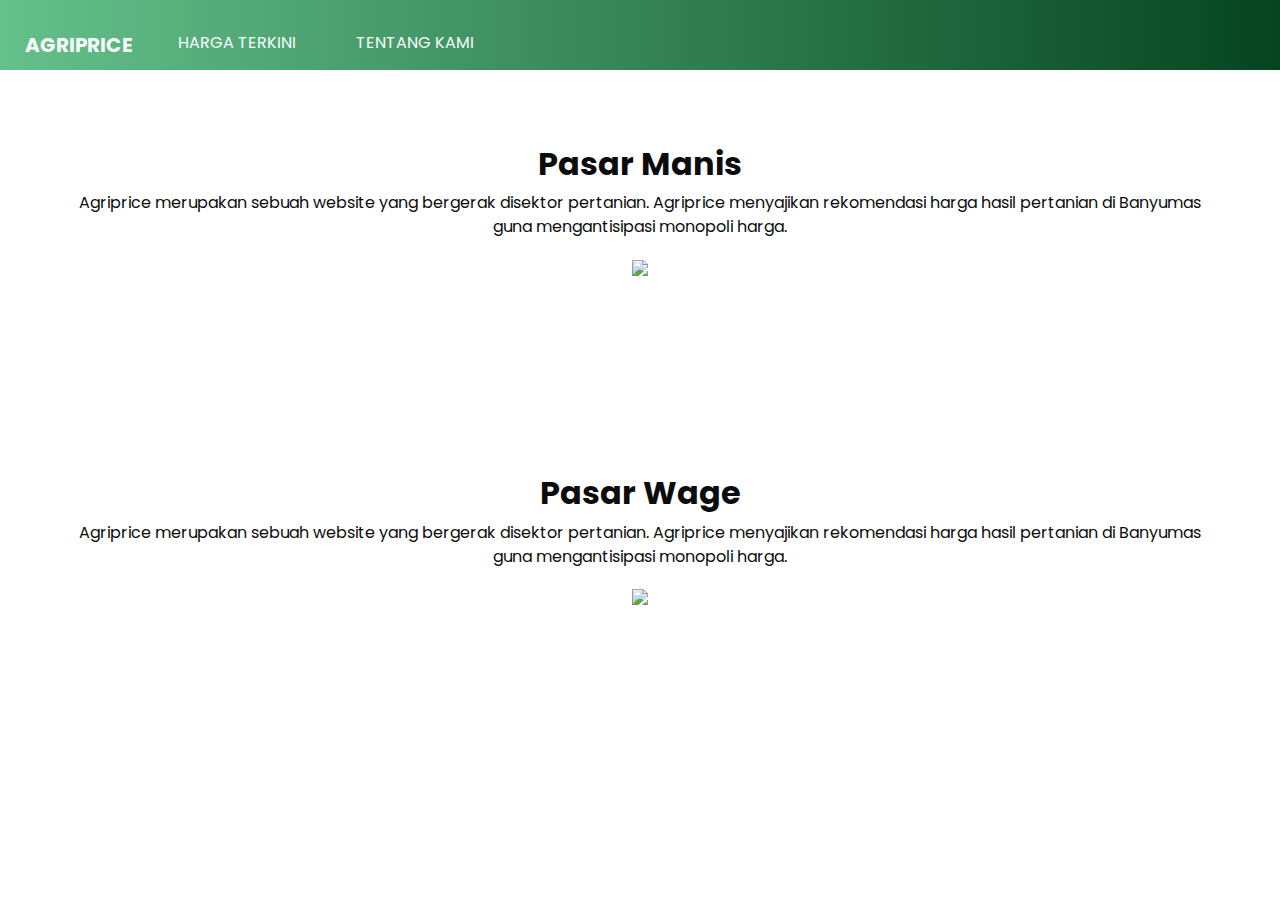
==== test_visual.html @ bcd0b71e "Add files via upload" ====
<!DOCTYPE html><html><head><meta charset="utf-8"/>

  
  <meta http-equiv="X-UA-Compatible" content="IE=edge"/>
  <!-- Mobile Metas -->
  <meta name="viewport" content="width=device-width, initial-scale=1, shrink-to-fit=no"/>
  <!-- Site Metas -->
  <meta name="keywords" content=""/>
  <meta name="description" content=""/>
  <meta name="author" content=""/>

  <title>Agriprice</title>

  <!-- slider stylesheet -->
  <link rel="stylesheet" type="text/css" href="https://cdnjs.cloudflare.com/ajax/libs/OwlCarousel2/2.1.3/assets/owl.carousel.min.css"/>

  <!-- bootstrap core css -->
  <link rel="stylesheet" type="text/css" href="css/bootstrap.css"/>

  <!-- fonts style -->
  <link href="https://fonts.googleapis.com/css?family=Dosis:400,500|Poppins:400,700&amp;display=swap" rel="stylesheet"/>
  <!-- Custom styles for this template -->
  <link href="css/style.css" rel="stylesheet"/>
  <!-- responsive style -->
  <link href="css/responsive.css" rel="stylesheet"/>
</head>

<body class="sub_page">
  <div class="hero_area">
    <!-- header section strats -->
    <header class="header_section">
      <div class="container-fluid">
        <div class="row">
          <div class="col-lg-8">
            <nav class="navbar navbar-expand-lg custom_nav-container ">
              <a class="navbar-brand" href="index.html">
                <span>
                  Agriprice
                </span>
              </a>
              <button class="navbar-toggler" type="button" data-toggle="collapse" data-target="#navbarSupportedContent" aria-controls="navbarSupportedContent" aria-expanded="false" aria-label="Toggle navigation">
                <span class="navbar-toggler-icon"></span>
              </button>

              <div class="collapse navbar-collapse" id="navbarSupportedContent" >
                <div class="d-flex  flex-column flex-lg-row align-items-center">
                  <ul class="navbar-nav  ">
                    <li class="nav-item">
                      <a class="nav-link" href="harga terkini.html"> Harga Terkini </a>
                    </li>
                    <li class="nav-item">
                      <a class="nav-link" href="tentang kami.html"> Tentang Kami </a>
                    </li>
                  </ul>
                </div>
              </div>
            </nav>
          </div>
        </div>
      </div>
    </header>
    <!-- end header section -->
  </div>

  <section class="contact_section layout_padding">
    <div class="container contact_heading">
      <h2>
        Pasar Manis
      </h2>
      <p>
        Agriprice merupakan sebuah website yang bergerak disektor pertanian. Agriprice menyajikan rekomendasi harga hasil pertanian di Banyumas guna mengantisipasi monopoli harga.
      </p>
      <img src='plot prediksi.png' widhth="400" height="400">
    </div>
    
    <div>
    </div>
    </section>
    <section class="contact_section layout_padding">
    <div class="container contact_heading">
      <h2>
        Pasar Wage
      </h2>
      <p>
        Agriprice merupakan sebuah website yang bergerak disektor pertanian. Agriprice menyajikan rekomendasi harga hasil pertanian di Banyumas guna mengantisipasi monopoli harga.
      </p>
      <img src='plot prediksi.png' widhth="400" height="400">
    </div>
    
  </section>

  <script type="text/javascript" src="js/jquery-3.4.1.min.js"></script>
  <script type="text/javascript" src="js/bootstrap.js"></script>
</body></html>
---- css/style.css ----
body {
  font-family: "Poppins", sans-serif;
  color: #0c0c0c;
  background-color: #ffffff;
}

.layout_padding {
  padding: 75px 0;
}

.layout_padding2 {
  padding: 0px 0;
}

.layout_padding2-top {
  padding-top: 45px;
}

.layout_padding2-bottom {
  padding-bottom: 45px;
}

.layout_padding-top {
  padding-top: 75px;
}

.layout_padding-bottom {
  padding-bottom: 75px;
}

.custom_heading-container {
  display: -webkit-box;
  display: -ms-flexbox;
  display: flex;
  -webkit-box-pack: center;
      -ms-flex-pack: center;
          justify-content: center;
  margin-top: 25px;
}

.custom_heading-container h2 {
  font-weight: bold;
  border-bottom: 1px solid #feb543;
  padding-bottom: 5px;
}

/*header section*/
.hero_area {
  height: 94vh;
  background: -webkit-gradient(linear, left top, right top, from(#65C18C), to(#064420));
  background: linear-gradient(to right, #65C18C, #064420);
}

.hero_area::before {
  content: "";
  position: absolute;
  width: 100%;
  height: 86%;
  background-image: url(../images/BGGG.png);
  background-size: 100% 100%;
  background-repeat: no-repeat;
  top: 80px;
  right: 0;
}

.sub_page .hero_area {
  height: auto;
}

.sub_page .hero_area::before {
  display: none;
}

.hero_area.sub_pages {
  height: auto;
}

.header_section {
  padding-top: 15px;
}

.header_section .container-fluid {
  padding-right: 25px;
  padding-left: 25px;
}

.header_section .nav_container {
  margin: 0 auto;
}

.custom_nav-container.navbar-expand-lg .navbar-nav .nav-link {
  padding: 10px 30px;
  color: #f9fcfb;
  text-align: center;
  text-transform: uppercase;
}

a,
a:hover,
a:focus {
  text-decoration: none;
}

a:hover,
a:focus {
  color: initial;
}

.btn,
.btn:focus {
  outline: none !important;
  -webkit-box-shadow: none;
          box-shadow: none;
}

.navbar-brand,
.navbar-brand:hover {
  text-transform: uppercase;
  font-weight: bold;
  font-size: 24px;
  color: #fafcfd;
}

.custom_nav-container .nav_search-btn {
  background-image: url(../images/search-icon.png);
  background-size: 22px;
  background-repeat: no-repeat;
  background-position-y: 7px;
  width: 35px;
  height: 35px;
  padding: 0;
  border: none;
}

.navbar-brand {
  display: -webkit-box;
  display: -ms-flexbox;
  display: flex;
  -webkit-box-align: center;
      -ms-flex-align: center;
          align-items: center;
}

.navbar-brand span {
  font-size: 20px;
  font-weight: 700;
  color: #f9fcfb;
  margin-top: 5px;
  text-transform: uppercase;
}

.custom_nav-container {
  z-index: 99999;
  padding: 5px 0;
}

.custom_nav-container .navbar-toggler {
  outline: none;
}

.custom_nav-container .navbar-toggler .navbar-toggler-icon {
  background-image: url(../images/menu.png);
  background-size: 40px;
}

/*end header section*/
/* slider section */
.slider_section {
  color: #f9fcfb;
  display: -webkit-box;
  display: -ms-flexbox;
  display: flex;
  -webkit-box-orient: vertical;
  -webkit-box-direction: normal;
      -ms-flex-direction: column;
          flex-direction: column;
  height: 90%;
  -webkit-box-pack: center;
      -ms-flex-pack: center;
          justify-content: center;
}

.slider_section .row {
  -webkit-box-align: center;
      -ms-flex-align: center;
          align-items: center;
}

.slider_section #carouselExampleIndicators {
  position: unset;
}

.slider_section .carousel_btn-container {
  width: 110px;
  position: absolute;
  bottom: 0;
  display: -webkit-box;
  display: -ms-flexbox;
  display: flex;
  -webkit-box-pack: justify;
      -ms-flex-pack: justify;
          justify-content: space-between;
  left: 2%;
  z-index: 999;
}

.slider_section .carousel_btn-container .carousel-control-prev:hover,
.slider_section .carousel_btn-container .carousel-control-next:hover {
  background-color: #064420;
  visibility: hidden;
}

.slider_section .carousel_btn-container .carousel-control-prev {
  background-image: url(../images/prev.png);
}

.slider_section .carousel_btn-container .carousel-control-next {
  background-image: url(../images/next.png);
}

.slider_section ol.carousel-indicators {
  margin: 0;
  width: 75px;
  bottom: 10%;
  left: 47.5%;
}

.slider_section ol.carousel-indicators li {
  width: 55px;
  height: 55px;
  border-radius: 100%;
  text-indent: 0px;
  text-align: center;
  line-height: 55px;
  color: #f9fcfb;
  background-color: #547bfe;
  opacity: 1;
  display: none;
}

.slider_section ol.carousel-indicators li.active {
  display: block;
}

.slider_detail-box h1 {
  font-weight: bold;
  margin-bottom: 25px;
}

.slider_detail-box .btn-box a {
  display: inline-block;
  padding: 12px 40px;
  background-color: #FF7BA9;
  color: #f9fcfb;
  border-radius: 25px;
  -webkit-box-shadow: 0px 2px 7px 0px rgba(32, 50, 117, 0.26);
  box-shadow: 0px 2px 7px 0px rgba(32, 50, 117, 0.26);
  /*-webkit-transition: all .3s;
  transition: all .3s;*/
  border: none;
  margin: 35px 0 50px 0;
}

.slider_detail-box .btn-box a:hover {
 /* -webkit-transform: translateY(-7px);
          transform: translateY(-7px); */
}

.slider_img-box {
  width: 75%;
  margin: 0px 50%;
}

.slider_img-box img {

  width: 140%;
}


.contact_section .contact_heading {
  text-align: center;
  margin-bottom: 45px;
}

.contact_section .contact_heading h2 {
  font-weight: bold;
}

.contact_section form .form-control {
  border: none;
  background-color: #f2f3f4;
  outline: none;
  -webkit-box-shadow: none;
          box-shadow: none;
  border-radius: 0;
  height: 50px;
}

.contact_section form .form-control#inputMessage {
  height: 120px;
}

.contact_section form select.form-control {
  -webkit-appearance: none;
     -moz-appearance: none;
          appearance: none;
  position: relative;
  background-image: url(../images/down-arrow.png);
  background-repeat: no-repeat;
  background-position: 98%;
}

.contact_section button {
  display: inline-block;
  padding: 12px 40px;
  background-color: #a053f9;
  color: #f9fcfb;
  border-radius: 5px;
  -webkit-box-shadow: 0px 2px 7px 0px rgba(32, 50, 117, 0.26);
  box-shadow: 0px 2px 7px 0px rgba(32, 50, 117, 0.26);
  -webkit-transition: all .3s;
  transition: all .3s;
  border: none;
  text-transform: uppercase;
  -webkit-box-shadow: none;
          box-shadow: none;
  outline: none;
  margin-top: 35px;
  font-size: 15px;
}

.contact_section button:hover {
  -webkit-transform: translateY(-7px);
          transform: translateY(-7px);
}
---- css/responsive.css ----
@media (max-width: 1120px) {
  .footer_bg {
    margin-top: 0;
  }
}

@media (max-width: 992px) {
  .custom_nav-container .nav_search-btn {
    background-position: center;
  }

  .hero_area::before {
    display: none;
  }


  .service_section {
    background-size: cover;
  }

  .slider_section ol.carousel-indicators {
    display: none;

  }

  .slider_img-box img {
    z-index: 1;
    position: relative;
  }

  .slider_img-box {
    position: relative;
  }

  .slider_img-box::before {
    background-image: url(../images/hero-bg-mobile.png);
    width: 100%;
    height: 100%;
    content: "";
    position: absolute;
    background-size: cover;
    z-index: 0;
    left: 0;
    top: 0;
    transform: scale(1.7);
  }


  .hero_area {
    height: auto;
  }

  .slider_detail-box {
    margin-top: 35px;
    margin-bottom: 45px;
  }

  .slider_img-box {
    margin-bottom: 75px;
  }

  .slider_section .carousel_btn-container {
    display: none;
  }
}

@media (max-width: 768px) {




  .slider_section .carousel_btn-container {
    display: none;
  }



  .slider_section ol.carousel-indicators {
    margin: 0;
    width: 75px;
    bottom: initial;
    left: initial;
    top: 37%;
    right: 6%;
  }

  .slider_detail-box {
    text-align: center;
  }

  .info_section .form_container input {
    width: 100%;
    margin: 20px 0;
  }

  .form_container form {
    flex-direction: column;
  }

  .slider_img-box img {
    z-index: 1;
    position: relative;
  }

  .slider_img-box {
    position: relative;
  }

  .slider_img-box::before {
    background-image: url(../images/hero-bg-mobile.png);
    width: 100%;
    height: 100%;
    content: "";
    position: absolute;
    background-size: cover;
    z-index: 0;
    left: 0;
    top: 0;
    transform: scale(1.5);
  }

  .slider_section ol.carousel-indicators {
    display: none;
  }

  .service_section {
    padding-top: 375px;
    background-position: bottom;
    margin-top: -325px;
  }

  .client_container {
    width: 95%;
  }

  .client_section .carousel-control-prev,
  .client_section .carousel-control-next {
    display: none;
  }

  .why_section .row .col-md-3 {
    margin: 15px auto;
    justify-content: flex-start;
    width: min-content;
  }

  .footer_bg {
    padding-top: 300px;
  }

  .info_section .row>div {
    margin-bottom: 35px;
  }

}

@media (max-width: 576px) {


  .slider_section ol.carousel-indicators {
    right: 0;
  }
}

@media (max-width: 480px) {}

@media (max-width: 420px) {}

@media (max-width: 360px) {}

@media (min-width: 1200px) {
  .container {
    max-width: 1170px;
  }
}
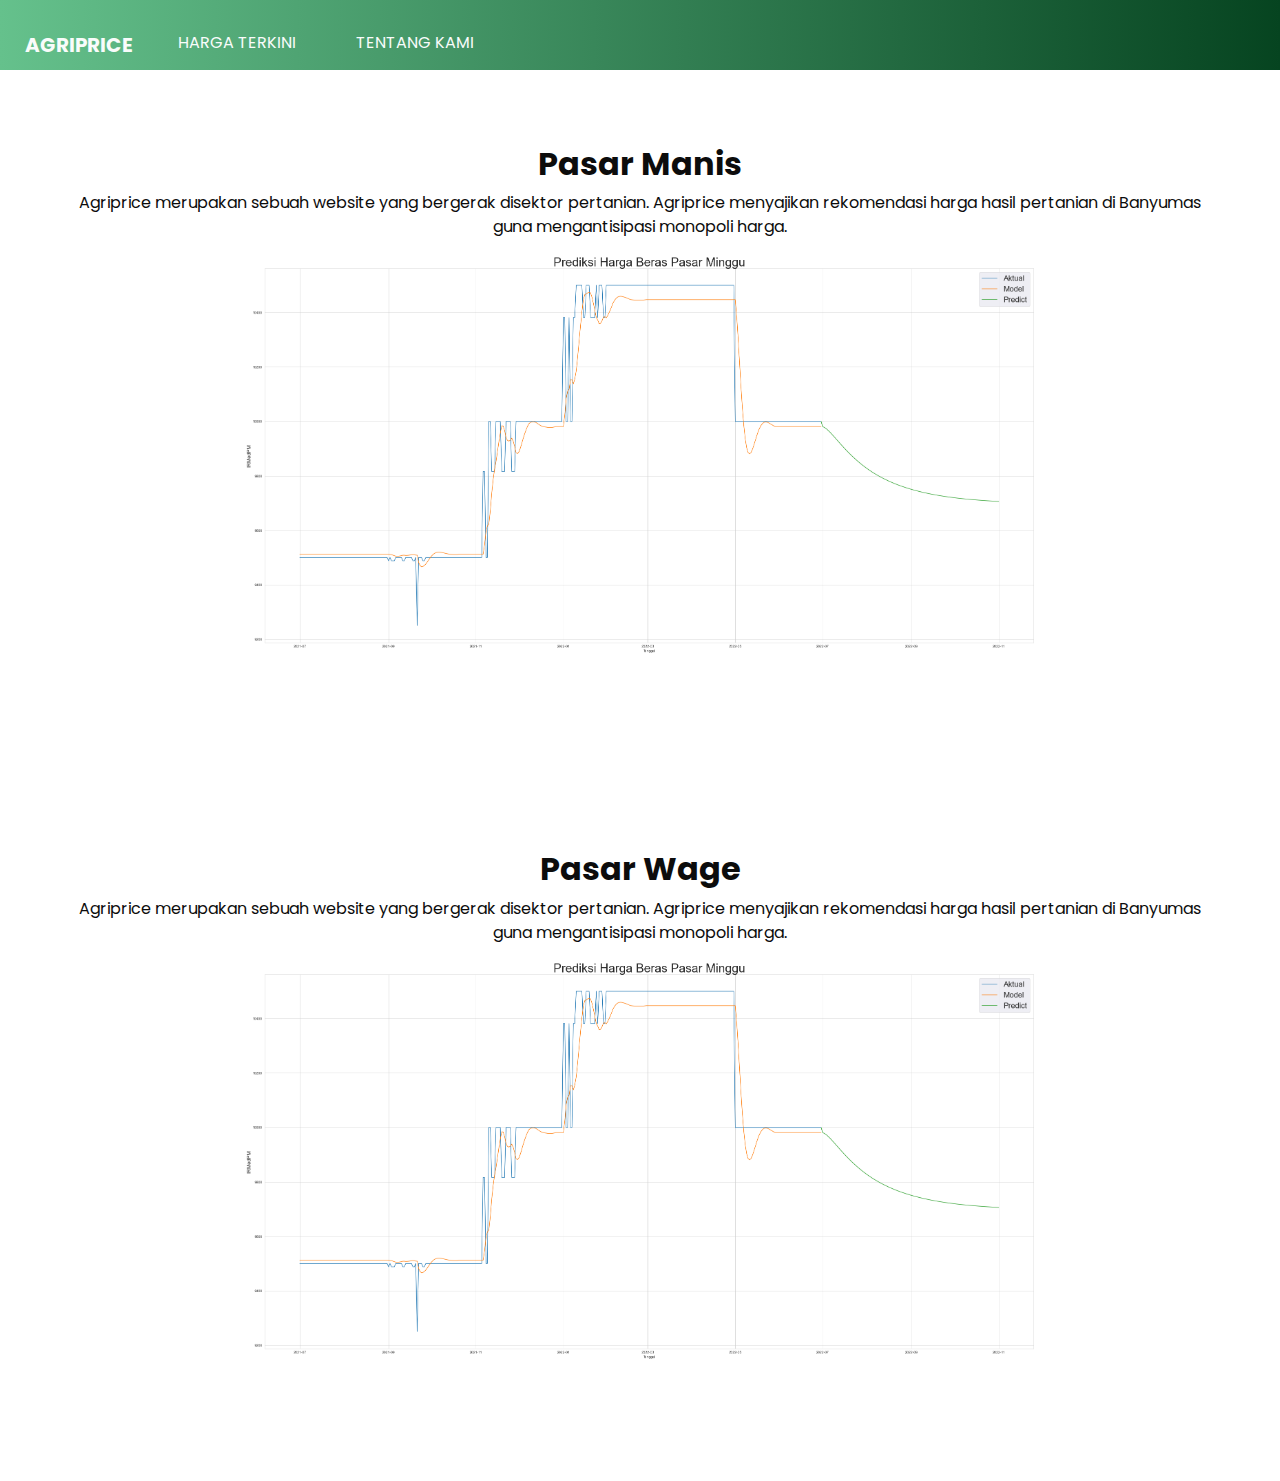
==== commit 887bb28b: "Update test_visual.html" ====
--- a/test_visual.html
+++ b/test_visual.html
@@ -1,28 +1,28 @@
-<!DOCTYPE html><html><head><meta charset="utf-8"/>
+<!DOCTYPE html><html><head><meta charset="utf-8">
 
   
-  <meta http-equiv="X-UA-Compatible" content="IE=edge"/>
+  <meta http-equiv="X-UA-Compatible" content="IE=edge">
   <!-- Mobile Metas -->
-  <meta name="viewport" content="width=device-width, initial-scale=1, shrink-to-fit=no"/>
+  <meta name="viewport" content="width=device-width, initial-scale=1, shrink-to-fit=no">
   <!-- Site Metas -->
-  <meta name="keywords" content=""/>
-  <meta name="description" content=""/>
-  <meta name="author" content=""/>
+  <meta name="keywords" content="">
+  <meta name="description" content="">
+  <meta name="author" content="">
 
   <title>Agriprice</title>
 
   <!-- slider stylesheet -->
-  <link rel="stylesheet" type="text/css" href="https://cdnjs.cloudflare.com/ajax/libs/OwlCarousel2/2.1.3/assets/owl.carousel.min.css"/>
+  <link rel="stylesheet" type="text/css" href="https://cdnjs.cloudflare.com/ajax/libs/OwlCarousel2/2.1.3/assets/owl.carousel.min.css">
 
   <!-- bootstrap core css -->
-  <link rel="stylesheet" type="text/css" href="css/bootstrap.css"/>
+  <link rel="stylesheet" type="text/css" href="css/bootstrap.css">
 
   <!-- fonts style -->
-  <link href="https://fonts.googleapis.com/css?family=Dosis:400,500|Poppins:400,700&amp;display=swap" rel="stylesheet"/>
+  <link href="https://fonts.googleapis.com/css?family=Dosis:400,500|Poppins:400,700&amp;display=swap" rel="stylesheet">
   <!-- Custom styles for this template -->
-  <link href="css/style.css" rel="stylesheet"/>
+  <link href="css/style.css" rel="stylesheet">
   <!-- responsive style -->
-  <link href="css/responsive.css" rel="stylesheet"/>
+  <link href="css/responsive.css" rel="stylesheet">
 </head>
 
 <body class="sub_page">
@@ -42,7 +42,7 @@
                 <span class="navbar-toggler-icon"></span>
               </button>
 
-              <div class="collapse navbar-collapse" id="navbarSupportedContent" >
+              <div class="collapse navbar-collapse" id="navbarSupportedContent">
                 <div class="d-flex  flex-column flex-lg-row align-items-center">
                   <ul class="navbar-nav  ">
                     <li class="nav-item">
@@ -61,8 +61,9 @@
     </header>
     <!-- end header section -->
   </div>
-
-  <section class="contact_section layout_padding">
+  <div class="row">
+      <div class="col">
+          <section class="contact_section layout_padding">
     <div class="container contact_heading">
       <h2>
         Pasar Manis
@@ -70,13 +71,16 @@
       <p>
         Agriprice merupakan sebuah website yang bergerak disektor pertanian. Agriprice menyajikan rekomendasi harga hasil pertanian di Banyumas guna mengantisipasi monopoli harga.
       </p>
-      <img src='plot prediksi.png' widhth="400" height="400">
+      <img src="plot prediksi.png" widhth="400" height="400">
     </div>
     
     <div>
     </div>
     </section>
-    <section class="contact_section layout_padding">
+    
+      </div>
+      <div class="col">
+          <section class="contact_section layout_padding">
     <div class="container contact_heading">
       <h2>
         Pasar Wage
@@ -84,11 +88,16 @@
       <p>
         Agriprice merupakan sebuah website yang bergerak disektor pertanian. Agriprice menyajikan rekomendasi harga hasil pertanian di Banyumas guna mengantisipasi monopoli harga.
       </p>
-      <img src='plot prediksi.png' widhth="400" height="400">
+      <img src="plot prediksi.png" widhth="400" height="400">
     </div>
     
   </section>
+      </div>
+</div>
+
+  
+    
 
   <script type="text/javascript" src="js/jquery-3.4.1.min.js"></script>
   <script type="text/javascript" src="js/bootstrap.js"></script>
-</body></html>+</body></html>
